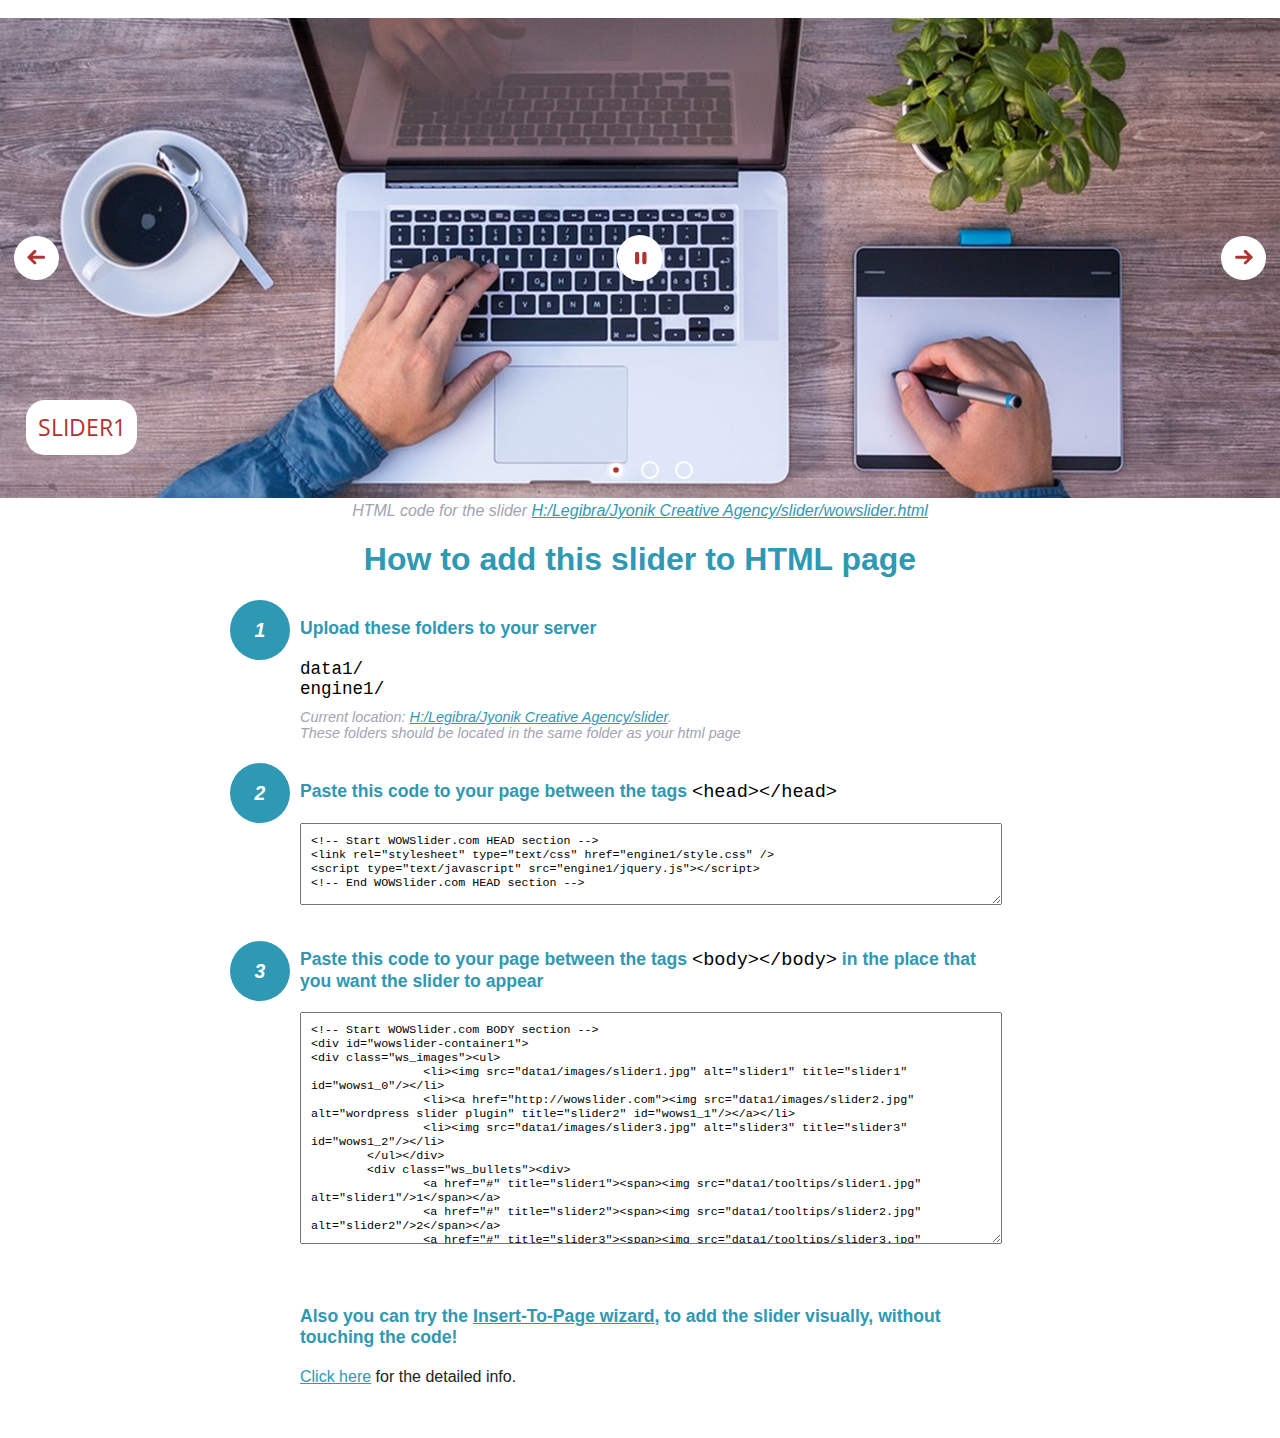
==== slider/wowslider-howto.html @ 46de4f61 "init commit" ====
<!DOCTYPE html>
<html>
<head>
	<title>WOWSlider</title>
	<meta http-equiv="content-type" content="text/html; charset=utf-8" />
	<meta name="description" content="WOWSlider" />
	
	<!-- Start WOWSlider.com HEAD section --> <!-- add to the <head> of your page -->
	<link rel="stylesheet" type="text/css" href="engine1/style.css" />
	<script type="text/javascript" src="engine1/jquery.js"></script>
	<!-- End WOWSlider.com HEAD section -->


<style>
.instuction {
	font-family: sans-serif, Arial;
	display: block;
	margin: 0 auto;
	max-width: 820px;
	width: 100%;
	padding: 0 70px;
	color: #222;
	-webkit-box-sizing: border-box;
	-moz-box-sizing: border-box;
	box-sizing: border-box;
}
.instuction h1 img {
	max-width: 170px;
	vertical-align: middle;
	margin-bottom: 10px;
}
.instuction h1 {
	color: #2F98B3;
	text-align: center;
}
.instuction h2 {
	position: relative;
	font-size: 1.1em;
	color: #2F98B3;
	margin-bottom: 20px;
	margin-top: 40px;
}
.instuction h2 span.num {
	position: absolute;
	left: -70px;
	top: -18px;
	display: inline-block;
	vertical-align: middle;
	font-style: italic;
	font-size: 1.1em;
	width: 60px;
	height: 60px;
	line-height: 60px;
	text-align: center;
	background: #2F98B3;
	color: #fff;
	border-radius: 50%;
}
.instuction .mono {
	color: #000;
	font-family: monospace;
	font-size: 1.3em;
	font-weight: normal;
}
.instuction li.mono {
	font-size: 1.5em;
}

.instuction ul {
	font-size: 0.9em;
	margin-top: 0;
	padding-left: 0;
	list-style: none;
}
.instuction .note {
	color: #A3A3B2;
	font-style: italic;
	padding-top: 10px;
}
.instuction p.note {
	text-align: center;
	padding-top: 0;
	margin-top: 4px;
}
.instuction textarea {
	font-size: 0.9em;
	min-height: 60px;
	padding: 10px;
	margin: 0;
	overflow: auto;
	max-width: 100%;
	width: 100%;
}
.instuction a,
.instuction a:visited {
	color: #2F98B3;
}
</style>


</head>
<body style="margin:auto">

<br>

<!-- Start WOWSlider.com BODY section --> <!-- add to the <body> of your page -->
<div id="wowslider-container1">
<div class="ws_images"><ul>
		<li><img src="data1/images/slider1.jpg" alt="slider1" title="slider1" id="wows1_0"/></li>
		<li><a href="http://wowslider.com"><img src="data1/images/slider2.jpg" alt="wordpress slider plugin" title="slider2" id="wows1_1"/></a></li>
		<li><img src="data1/images/slider3.jpg" alt="slider3" title="slider3" id="wows1_2"/></li>
	</ul></div>
	<div class="ws_bullets"><div>
		<a href="#" title="slider1"><span><img src="data1/tooltips/slider1.jpg" alt="slider1"/>1</span></a>
		<a href="#" title="slider2"><span><img src="data1/tooltips/slider2.jpg" alt="slider2"/>2</span></a>
		<a href="#" title="slider3"><span><img src="data1/tooltips/slider3.jpg" alt="slider3"/>3</span></a>
	</div></div><div class="ws_script" style="position:absolute;left:-99%"><a href="http://wowslider.com">carousel slider</a> by WOWSlider.com v8.2</div>
<div class="ws_shadow"></div>
</div>	
<script type="text/javascript" src="engine1/wowslider.js"></script>
<script type="text/javascript" src="engine1/script.js"></script>
<!-- End WOWSlider.com BODY section -->


<div class="instuction">
	<p class="note">HTML code for the slider <a href="file:///H:/Legibra/Jyonik Creative Agency/slider/wowslider.html">H:/Legibra/Jyonik Creative Agency/slider/wowslider.html</a></p>

	<h1>
		How to add this slider to HTML page
	</h1>

	<h2><span class="num">1</span> Upload these folders to your server</h2>
	<ul>
		<li class="mono">data1/</li>
		<li class="mono">engine1/</li>
		<li class="note">Current location: <a href="file:///H:/Legibra/Jyonik Creative Agency/slider">H:/Legibra/Jyonik Creative Agency/slider</a>. <br>These folders should be located in the same folder as your html page</li>
	</ul>

	<h2><span class="num">2</span> Paste this code to your page between the tags <span class="mono">&lt;head&gt;&lt;/head&gt;</span></h2>
	<textarea onclick="this.select()">&lt;!-- Start WOWSlider.com HEAD section --&gt;
&lt;link rel=&quot;stylesheet&quot; type=&quot;text/css&quot; href=&quot;engine1/style.css&quot; /&gt;
&lt;script type=&quot;text/javascript&quot; src=&quot;engine1/jquery.js&quot;&gt;&lt;/script&gt;
&lt;!-- End WOWSlider.com HEAD section --&gt;</textarea>


	<h2><span class="num" style="top: -8px;">3</span> Paste this code to your page between the tags <span class="mono">&lt;body&gt;&lt;/body&gt;</span> in the place that you want the slider to appear</h2>
	<textarea onclick="this.select()" rows="15">&lt;!-- Start WOWSlider.com BODY section --&gt;
&lt;div id=&quot;wowslider-container1&quot;&gt;
&lt;div class=&quot;ws_images&quot;&gt;&lt;ul&gt;
		&lt;li&gt;&lt;img src=&quot;data1/images/slider1.jpg&quot; alt=&quot;slider1&quot; title=&quot;slider1&quot; id=&quot;wows1_0&quot;/&gt;&lt;/li&gt;
		&lt;li&gt;&lt;a href=&quot;http://wowslider.com&quot;&gt;&lt;img src=&quot;data1/images/slider2.jpg&quot; alt=&quot;wordpress slider plugin&quot; title=&quot;slider2&quot; id=&quot;wows1_1&quot;/&gt;&lt;/a&gt;&lt;/li&gt;
		&lt;li&gt;&lt;img src=&quot;data1/images/slider3.jpg&quot; alt=&quot;slider3&quot; title=&quot;slider3&quot; id=&quot;wows1_2&quot;/&gt;&lt;/li&gt;
	&lt;/ul&gt;&lt;/div&gt;
	&lt;div class=&quot;ws_bullets&quot;&gt;&lt;div&gt;
		&lt;a href=&quot;#&quot; title=&quot;slider1&quot;&gt;&lt;span&gt;&lt;img src=&quot;data1/tooltips/slider1.jpg&quot; alt=&quot;slider1&quot;/&gt;1&lt;/span&gt;&lt;/a&gt;
		&lt;a href=&quot;#&quot; title=&quot;slider2&quot;&gt;&lt;span&gt;&lt;img src=&quot;data1/tooltips/slider2.jpg&quot; alt=&quot;slider2&quot;/&gt;2&lt;/span&gt;&lt;/a&gt;
		&lt;a href=&quot;#&quot; title=&quot;slider3&quot;&gt;&lt;span&gt;&lt;img src=&quot;data1/tooltips/slider3.jpg&quot; alt=&quot;slider3&quot;/&gt;3&lt;/span&gt;&lt;/a&gt;
	&lt;/div&gt;&lt;/div&gt;&lt;div class=&quot;ws_script&quot; style=&quot;position:absolute;left:-99%&quot;&gt;&lt;a href=&quot;http://wowslider.com&quot;&gt;carousel slider&lt;/a&gt; by WOWSlider.com v8.2&lt;/div&gt;
&lt;div class=&quot;ws_shadow&quot;&gt;&lt;/div&gt;
&lt;/div&gt;	
&lt;script type=&quot;text/javascript&quot; src=&quot;engine1/wowslider.js&quot;&gt;&lt;/script&gt;
&lt;script type=&quot;text/javascript&quot; src=&quot;engine1/script.js&quot;&gt;&lt;/script&gt;
&lt;!-- End WOWSlider.com BODY section --&gt;</textarea>

<br><br>
<h2>Also you can try the <a href="http://wowslider.com/help/add-wowslider-to-page-2.html" target="_blank">Insert-To-Page wizard</a>, to add the slider visually, without touching the code!</h2>
<p>
	<a href="http://wowslider.com/help/add-wowslider-to-page-2.html" target="_blank">Click here</a> for the detailed info.
</p>
</div>

<br><br>
</body>
</html>
---- slider/engine1/style.css ----
/*
 *	generated by WOW Slider 8.2
 *	template Animated
 */
@import url(https://fonts.googleapis.com/css?family=Open+Sans&subset=latin,cyrillic,latin-ext);
@font-face {
  font-family: 'ws-ctrl-animated';
  src: url('ws-ctrl-animated.eot');
  src: url('ws-ctrl-animated.eot#iefix') format('embedded-opentype'),
       url('ws-ctrl-animated.svg#ws-ctrl-animated') format('svg');
  font-weight: normal;
  font-style: normal;
}
@font-face {
  font-family: 'ws-ctrl-animated';
  src: url('[data-uri]') format('woff'),
  url('[data-uri]') format('truetype');
}
#wowslider-container1 { 
	display: table;
	zoom: 1; 
	position: relative;
	width: 100%;
	max-width: 100%;
	max-height:480px;
	margin:0px auto 0px;
	z-index:90;
	text-align:left; /* reset align=center */
	font-size: 10px;
	text-shadow: none; /* fix some user styles */

	/* reset box-sizing (to boostrap friendly) */
	-webkit-box-sizing: content-box;
	-moz-box-sizing: content-box;
	box-sizing: content-box; 
}
* html #wowslider-container1{ width:640px }
#wowslider-container1 .ws_images ul{
	position:relative;
	width: 10000%; 
	height:100%;
	left:0;
	list-style:none;
	margin:0;
	padding:0;
	border-spacing:0;
	overflow: visible;
	/*table-layout:fixed;*/
}
#wowslider-container1 .ws_images ul li{
	position: relative;
	width:1%;
	height:100%;
	line-height:0; /*opera*/
	overflow: hidden;
	float:left;
	/*font-size:0;*/
	padding:0 0 0 0 !important;
	margin:0 0 0 0 !important;
}

#wowslider-container1 .ws_images{
	position: relative;
	left:0;
	top:0;
	height:100%;
	max-height:480px;
	max-width: 100%;
	vertical-align: top;
	border:none;
	overflow: hidden;
}
#wowslider-container1 .ws_images ul a{
	width:100%;
	height:100%;
	max-height:480px;
	display:block;
	color:transparent;
}
#wowslider-container1 img{
	max-width: none !important;
}
#wowslider-container1 .ws_images .ws_list img,
#wowslider-container1 .ws_images > div > img{
	width:100%;
	border:none 0;
	max-width: none;
	padding:0;
	margin:0;
}
#wowslider-container1 .ws_images > div > img {
	max-height:480px;
}

#wowslider-container1 .ws_images iframe {
	position: absolute;
	z-index: -1;
}

#wowslider-container1 .ws-title > div {
	display: inline-block !important;
}

#wowslider-container1 a{ 
	text-decoration: none; 
	outline: none; 
	border: none; 
}

#wowslider-container1  .ws_bullets { 
	float: left;
	position:absolute;
	z-index:70;
}
#wowslider-container1  .ws_bullets div{
	position:relative;
	float:left;
	font-size: 0px;
}
/* compatibility with Joomla styles */
#wowslider-container1  .ws_bullets a {
	line-height: 0;
}

#wowslider-container1  .ws_script{
	display:none;
}
#wowslider-container1 sound, 
#wowslider-container1 object{
	position:absolute;
}

/* prevent some of users reset styles */
#wowslider-container1 .ws_effect {
	position: static;
	width: 100%;
	height: 100%;
}

#wowslider-container1 .ws_photoItem {
	border: 2em solid #fff;
	margin-left: -2em;
	margin-top: -2em;
}
#wowslider-container1 .ws_cube_side {
	background: #A6A5A9;
}


#wowslider-container1.ws_gestures {
	cursor: -webkit-grab;
	cursor: -moz-grab;
	cursor: url("[data-uri]"), move;
}
#wowslider-container1.ws_gestures.ws_grabbing {
	cursor: -webkit-grabbing;
	cursor: -moz-grabbing;
	cursor: url("[data-uri]"), move;
}

/* hide controls when video start play */
#wowslider-container1.ws_video_playing .ws_bullets {
	display: none;
}
#wowslider-container1.ws_video_playing:hover .ws_bullets {
	display: block;
}
/* IE fix because it don't show controls on hover if frame visible */
#wowslider-container1.ws_video_playing_ie .ws_bullets,
#wowslider-container1.ws_video_playing_ie a.ws_next,
#wowslider-container1.ws_video_playing_ie a.ws_prev {
	display: block;
}


/* youtube/vimeo buttons */
#wowslider-container1 .ws_video_btn {
	position: absolute;
	display: none;
	cursor: pointer;
	top: 0;
	left: 0;
	width: 100%;
	height: 100%;
	z-index: 55;
}
#wowslider-container1 .ws_video_btn.ws_youtube,
#wowslider-container1 .ws_video_btn.ws_vimeo {
	display: block;
}
#wowslider-container1 .ws_video_btn div {
	position: absolute;
	background-image: url(./playvideo.png);
	background-size: 200%;
	top: 50%;
	left: 50%;
	width: 7em;
	height: 5em;
	margin-left: -3.5em;
	margin-top: -2.5em;
}
#wowslider-container1 .ws_video_btn.ws_youtube div {
	background-position: 0 0;
}
#wowslider-container1 .ws_video_btn.ws_youtube:hover div {
	background-position: 100% 0;
}
#wowslider-container1 .ws_video_btn.ws_vimeo div {
	background-position: 0 100%;
}
#wowslider-container1 .ws_video_btn.ws_vimeo:hover div {
	background-position: 100% 100%;
}

#wowslider-container1 .ws_playpause.ws_hide {
	display: none !important;
}

#wowslider-container1  .ws_bullets { 
	padding: 10px; 
}
#wowslider-container1 .ws_bullets a { 
	position:relative;
	display: inline-block;
	margin: 4px 10px;
	padding: 7px;
	width: 0;
	-webkit-border-radius: 50%;
	-moz-border-radius: 50%;
	border-radius: 50%;
	-webkit-box-shadow: 0 0 0 2px #fff;
	-moz-box-shadow: 0 0 0 2px #fff;
	box-shadow: 0 0 0 2px #fff;
	
	-webkit-transition: all 0.3s;
	-moz-transition: all 0.3s;
	-ms-transition: all 0.3s;
	-o-transition: all 0.3s;
	transition: all 0.3s;
}
#wowslider-container1 .ws_bullets a:hover:after{
	background-color: #b1332f;
}
#wowslider-container1 .ws_bullets a.ws_selbull, #wowslider-container1 .ws_bullets a:hover{
	background-color: #fff;
	-webkit-box-shadow: 0 0 0 3px rgba(255,255,255,0.3);
	-moz-box-shadow: 0 0 0 3px rgba(255,255,255,0.3);
	box-shadow: 0 0 0 3px rgba(255,255,255,0.3);
}
#wowslider-container1 .ws_bullets a.ws_selbull:after,
#wowslider-container1 .ws_bullets a.ws_overbull:after{
	position: absolute;
	content:'';
	top: 0;
	left: 0;
	width: 100%;
	height: 100%;
	background-color: #b1332f;
	
	-webkit-transition: all 0.3s;
	-moz-transition: all 0.3s;
	-ms-transition: all 0.3s;
	-o-transition: all 0.3s;
	transition: all 0.3s;
	
	-webkit-border-radius: 50%;
	-moz-border-radius: 50%;
	border-radius: 50%;
	
	-webkit-transform:scale(0.4);
	-moz-transform:scale(0.4);
	-o-transform:scale(0.4);
	transform:scale(0.4);	
}
@-webkit-keyframes nextArrow {
	49% { -webkit-transform: translate(100%); }
	50% { opacity: 0; -webkit-transform: translate(-100%); }
	51% { opacity: 1; }
}
@-moz-keyframes nextArrow {
	49% { -moz-transform: translate(100%); }
	50% { opacity: 0; -moz-transform: translate(-100%); }
	51% { opacity: 1; }
}
@keyframes nextArrow {
	49% { transform: translate(100%); }
	50% { opacity: 0; transform: translate(-100%); }
	51% { opacity: 1; }
}

@-webkit-keyframes prevArrow {
	49% { -webkit-transform: translate(-100%); }
	50% { opacity: 0; -webkit-transform: translate(100%); }
	51% { opacity: 1; }
}
@-moz-keyframes prevArrow {
	49% { -moz-transform: translate(-100%); }
	50% { opacity: 0; -moz-transform: translate(100%); }
	51% { opacity: 1; }
}
@keyframes prevArrow {
	49% { transform: translate(-100%); }
	50% { opacity: 0; transform: translate(100%); }
	51% { opacity: 1; }
}
#wowslider-container1 a.ws_next, #wowslider-container1 a.ws_prev {
	font: 2.8em "ws-ctrl-animated";
	z-index:60;
	color: #b1332f;
	background-color:#fff;
	overflow: hidden;
	width: 1.6em;
	height: 1.6em;
	-webkit-border-radius: 50%;
	-moz-border-radius: 50%;
	border-radius: 50%;
	
	-webkit-transition: all .4s ease;
  	-moz-transition: all .4s ease;
  	-o-transition: all .4s ease;
  	transition: all .4s ease;
}
#wowslider-container1 a.ws_next {
	position:absolute;
	top:50%;
	margin-top:-0.8em;
	right: 0.5em;
}
#wowslider-container1 a.ws_prev {
	position:absolute;
	top:50%;
	margin-top:-0.8em;
	left: 0.5em;
}
#wowslider-container1 a.ws_next:after,
#wowslider-container1 a.ws_prev:after {
	display: block;
	text-align: center;
	line-height: 1.5em;	
	line-height: 1.9em\9; /* ie9 hack */
	
	-webkit-transition: color .4s ease;
  	-moz-transition: color .4s ease;
  	-o-transition: color .4s ease;
  	transition: color .4s ease;
}
/* IE10+ hacks */
_:-ms-input-placeholder, :root #wowslider-container1 a.ws_prev:after {line-height: 1.9em;}
/* IE10+ hacks */
_:-ms-input-placeholder, :root #wowslider-container1 a.ws_next:after {line-height: 1.9em;}
#wowslider-container1 a.ws_next:after{
	content:'\e801';
}
#wowslider-container1 a.ws_prev:after{
	content:'\e800';
}
#wowslider-container1 a.ws_next:hover:after{
	color: #fff;
	-webkit-animation: nextArrow 0.3s forwards;
	-moz-animation: nextArrow 0.3s forwards;
	animation: nextArrow 0.3s forwards;
}
#wowslider-container1 a.ws_prev:hover:after{
	color: #fff;
	-webkit-animation: prevArrow 0.3s forwards;
	-moz-animation: prevArrow 0.3s forwards;
	animation: prevArrow 0.3s forwards;
}
#wowslider-container1 a.ws_next:hover,
#wowslider-container1 a.ws_prev:hover{
	background-color: #b1332f;
	-webkit-box-shadow: 0 0 0 0.25em rgba(255,255,255,0.3);
	-moz-box-shadow: 0 0 0 0.25em rgba(255,255,255,0.3);
	box-shadow: 0 0 0 0.25em rgba(255,255,255,0.3);
}

/*playpause*/
@-webkit-keyframes playAnimate {
	49% { -webkit-transform: translateY(100%); }
	50% { opacity: 0; -webkit-transform: translateY(-100%); }
	51% { opacity: 1; }
}
@-moz-keyframes playAnimate {
	49% { -moz-transform: translateY(100%); }
	50% { opacity: 0; -moz-transform: translateY(-100%); }
	51% { opacity: 1; }
}
@keyframes playAnimate {
	49% { transform: translateY(100%); }
	50% { opacity: 0; transform: translateY(-100%); }
	51% { opacity: 1; }
}
@-webkit-keyframes pauseAnimate {
	49% { -webkit-transform: translateY(-100%); }
	50% { opacity: 0; -webkit-transform: translateY(100%); }
	51% { opacity: 1; }
}
@-moz-keyframes pauseAnimate {
	49% { -moz-transform: translateY(-100%); }
	50% { opacity: 0; -moz-transform: translateY(100%); }
	51% { opacity: 1; }
}
@keyframes pauseAnimate {
	49% { transform: translateY(-100%); }
	50% { opacity: 0; transform: translateY(100%); }
	51% { opacity: 1; }
}
#wowslider-container1 .ws_playpause {
	position:absolute;
	top:50%;
	left: 50%;
	margin-top:-1.15em;
	font: 2em "ws-ctrl-animated";
	color: #b1332f;
	background-color:#fff;
	z-index: 59;
	text-decoration: none;
	margin-left: -1.15em;
	width: 2.3em;
	height: 2.3em;
	-webkit-border-radius: 50%;
	-moz-border-radius: 50%;
	border-radius: 50%;
	overflow: hidden;
	
	 -webkit-transition: all .4s ease;
  	-moz-transition: all .4s ease;
  	-o-transition: all .4s ease;
  	transition: all .4s ease;
}
#wowslider-container1 .ws_playpause:hover {
	background-color: #b1332f;
	-webkit-box-shadow: 0 0 0 0.35em rgba(255,255,255,0.3);
	-moz-box-shadow: 0 0 0 0.35em rgba(255,255,255,0.3);
	box-shadow: 0 0 0 0.35em rgba(255,255,255,0.3);
}
#wowslider-container1 .ws_playpause:after{
	display: block;
	text-align: center;
	line-height: 2.3em;
	line-height: 2.6em\9; /* ie9 hack */
	
	-webkit-transition: color .4s ease;
  	-moz-transition: color .4s ease;
  	-o-transition: color .4s ease;
  	transition: color .4s ease;
}
/* IE10+ hacks */
_:-ms-input-placeholder, :root #wowslider-container1 .ws_playpause:after {line-height: 2.6em;}
#wowslider-container1 .ws_pause:after {
	content: '\e803';
}
#wowslider-container1 .ws_play:after {
	content: '\e802';
}	
#wowslider-container1 .ws_pause:hover:after {
	color: #fff;
	-webkit-animation: pauseAnimate 0.3s forwards;
	-moz-animation: pauseAnimate 0.3s forwards;
	animation: pauseAnimate 0.3s forwards;
}
#wowslider-container1 .ws_play:hover:after {
	color: #fff;
	-webkit-animation: playAnimate 0.3s forwards;
	-moz-animation: playAnimate 0.3s forwards;
	animation: playAnimate 0.3s forwards;
}
/* bottom center */
#wowslider-container1  .ws_bullets {
	bottom:7px;
	left:50%;
}
#wowslider-container1  .ws_bullets div{
	left:-50%;
}
#wowslider-container1 .ws_bulframe span{
	visibility: visible;
	opacity: 1;
	position: absolute;
	width: 0; 
	height: 0; 
	border-left: 7px solid transparent;
	border-right: 7px solid transparent;
	border-top: 7px solid #fff;

	bottom:-8px;
	margin-left:-7px;
	left:32px;
}#wowslider-container1 .ws-title{
	position: absolute;	
	font: 1.3em 'Open Sans', sans-serif;
	margin-right:10em;
	z-index: 50;
    color: #FFFFFF;
	left: 1em;
	background: none;
	padding: 1em;
	bottom: 30px;
	top: auto;
	opacity: 1;
}
#wowslider-container1 .ws-title div,#wowslider-container1 .ws-title span{
	display:inline-block;
	padding: 0.5em;
	text-transform: uppercase;	
}
#wowslider-container1 .ws-title div{
	display:block;
	margin-top:0.5em;
	font-size: 1.1em;
	padding: 0.7em;
	line-height: 1.15em;
	background-color:#b1332f;
	color:#fff;
	
	-webkit-border-radius: 0.8em;
	-moz-border-radius: 0.8em;
	border-radius: 0.8em;
}
#wowslider-container1 .ws-title span{
	font-size: 1.8em;
	-webkit-border-radius: 0.8em;
	-moz-border-radius: 0.8em;
	border-radius: 0.8em;
	background-color:#fff;
	color:#b1332f;
}#wowslider-container1 .ws_images > ul{
	animation: wsBasic 21.6s infinite;
	-moz-animation: wsBasic 21.6s infinite;
	-webkit-animation: wsBasic 21.6s infinite;
}
@keyframes wsBasic{0%{left:-0%} 24.07%{left:-0%} 33.33%{left:-100%} 57.41%{left:-100%} 66.67%{left:-200%} 90.74%{left:-200%} }
@-moz-keyframes wsBasic{0%{left:-0%} 24.07%{left:-0%} 33.33%{left:-100%} 57.41%{left:-100%} 66.67%{left:-200%} 90.74%{left:-200%} }
@-webkit-keyframes wsBasic{0%{left:-0%} 24.07%{left:-0%} 33.33%{left:-100%} 57.41%{left:-100%} 66.67%{left:-200%} 90.74%{left:-200%} }

#wowslider-container1 .ws_bullets  a img{
	text-indent:0;
	display:block;
	bottom:15px;
	left:-32px;
	visibility:hidden;
	position:absolute;
    border: 1px solid #FFFFFF;
	max-width:none;
}
#wowslider-container1 .ws_bullets a:hover img{
	visibility:visible;
}

#wowslider-container1 .ws_bulframe div div{
	height:48px;
	overflow:visible;
	position:relative;
}
#wowslider-container1 .ws_bulframe div {
	left:0;
	overflow:hidden;
	position:relative;
	width:64px;
	background-color:#FFFFFF;
}
#wowslider-container1  .ws_bullets .ws_bulframe{
	display:none;
	bottom:25px;
	margin-left:4px;
	overflow:visible;
	position:absolute;
	cursor:pointer;
    border: 3px solid #FFFFFF;
}#wowslider-container1 .ws_bulframe div div{
	height: auto;
}

@media all and (max-width:760px) {
	#wowslider-container1 .ws_fullscreen {
		display: block;
	}
}
@media all and (max-width:400px){
	#wowslider-container1 .ws_controls,
	#wowslider-container1 .ws_bullets,
	#wowslider-container1 .ws_thumbs{
		display: none
	}
}
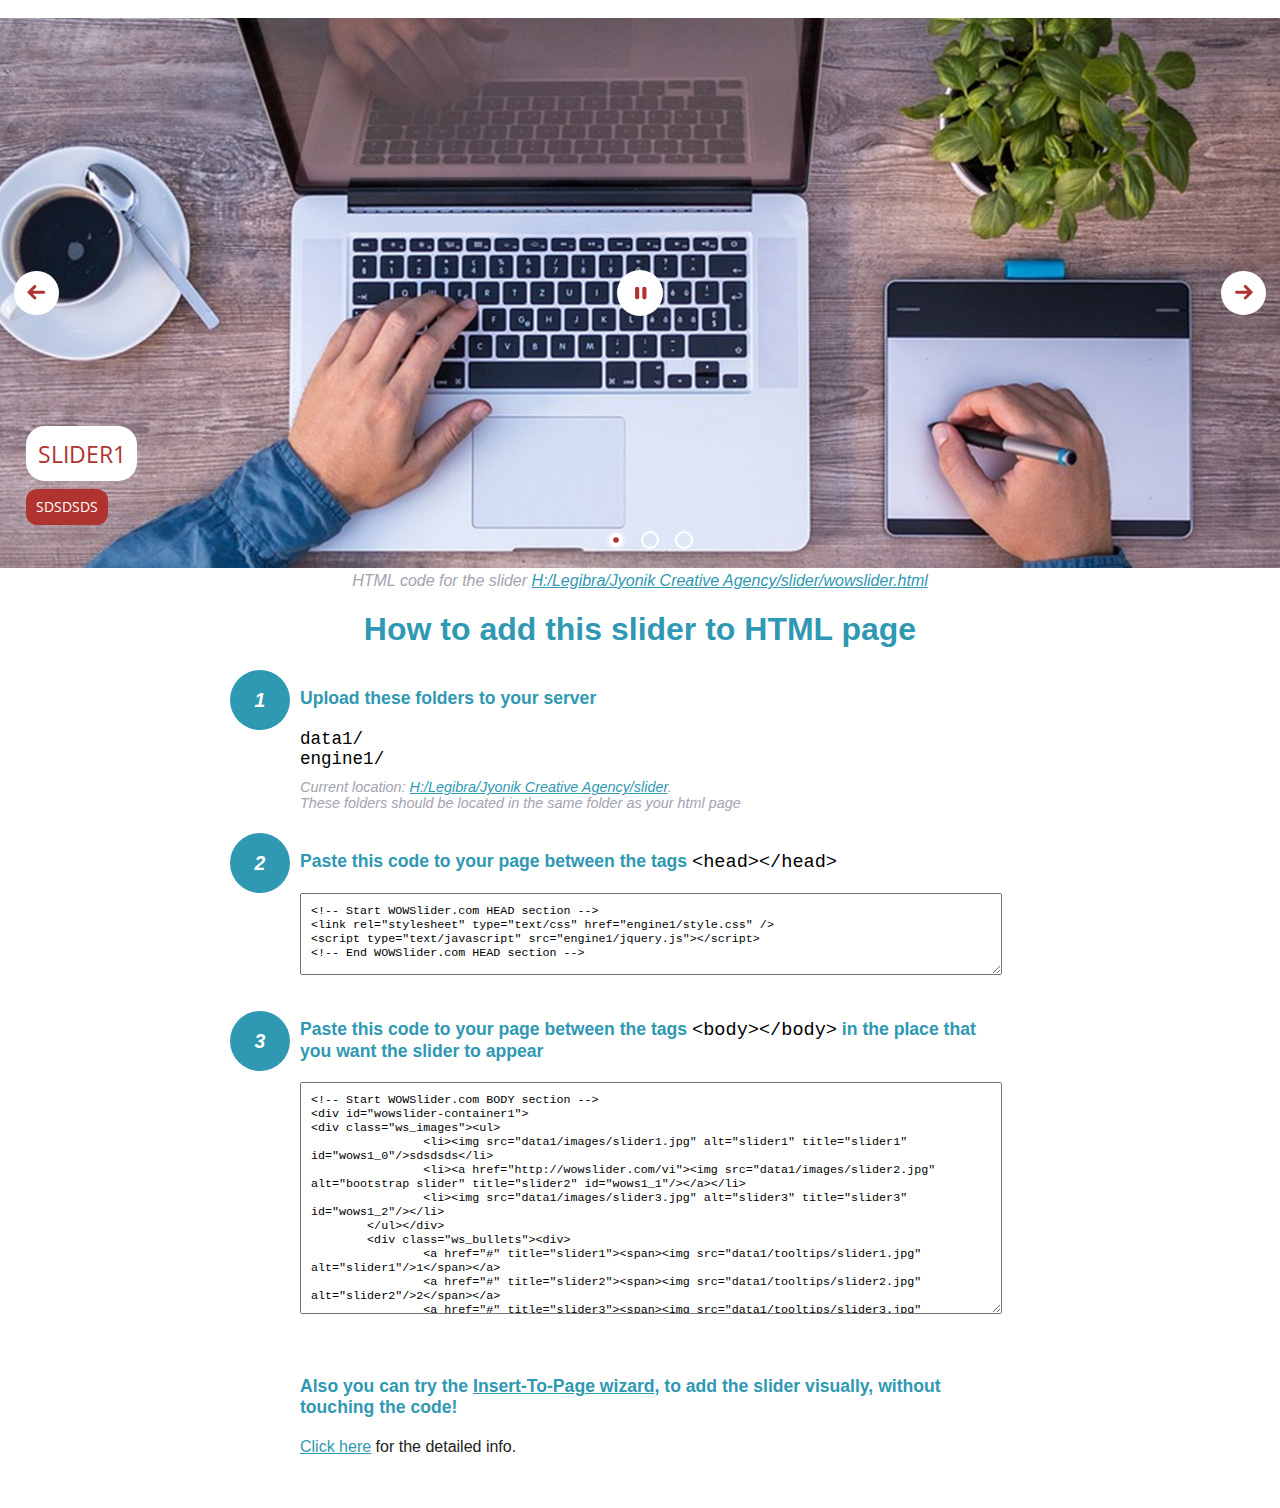
==== commit fc4fc43b: "added map,footer" ====
--- a/slider/wowslider-howto.html
+++ b/slider/wowslider-howto.html
@@ -106,15 +106,15 @@
 <!-- Start WOWSlider.com BODY section --> <!-- add to the <body> of your page -->
 <div id="wowslider-container1">
 <div class="ws_images"><ul>
-		<li><img src="data1/images/slider1.jpg" alt="slider1" title="slider1" id="wows1_0"/></li>
-		<li><a href="http://wowslider.com"><img src="data1/images/slider2.jpg" alt="wordpress slider plugin" title="slider2" id="wows1_1"/></a></li>
+		<li><img src="data1/images/slider1.jpg" alt="slider1" title="slider1" id="wows1_0"/>sdsdsds</li>
+		<li><a href="http://wowslider.com/vi"><img src="data1/images/slider2.jpg" alt="bootstrap slider" title="slider2" id="wows1_1"/></a></li>
 		<li><img src="data1/images/slider3.jpg" alt="slider3" title="slider3" id="wows1_2"/></li>
 	</ul></div>
 	<div class="ws_bullets"><div>
 		<a href="#" title="slider1"><span><img src="data1/tooltips/slider1.jpg" alt="slider1"/>1</span></a>
 		<a href="#" title="slider2"><span><img src="data1/tooltips/slider2.jpg" alt="slider2"/>2</span></a>
 		<a href="#" title="slider3"><span><img src="data1/tooltips/slider3.jpg" alt="slider3"/>3</span></a>
-	</div></div><div class="ws_script" style="position:absolute;left:-99%"><a href="http://wowslider.com">carousel slider</a> by WOWSlider.com v8.2</div>
+	</div></div><div class="ws_script" style="position:absolute;left:-99%"><a href="http://wowslider.com">jquery slideshow</a> by WOWSlider.com v8.2</div>
 <div class="ws_shadow"></div>
 </div>	
 <script type="text/javascript" src="engine1/wowslider.js"></script>
@@ -147,15 +147,15 @@
 	<textarea onclick="this.select()" rows="15">&lt;!-- Start WOWSlider.com BODY section --&gt;
 &lt;div id=&quot;wowslider-container1&quot;&gt;
 &lt;div class=&quot;ws_images&quot;&gt;&lt;ul&gt;
-		&lt;li&gt;&lt;img src=&quot;data1/images/slider1.jpg&quot; alt=&quot;slider1&quot; title=&quot;slider1&quot; id=&quot;wows1_0&quot;/&gt;&lt;/li&gt;
-		&lt;li&gt;&lt;a href=&quot;http://wowslider.com&quot;&gt;&lt;img src=&quot;data1/images/slider2.jpg&quot; alt=&quot;wordpress slider plugin&quot; title=&quot;slider2&quot; id=&quot;wows1_1&quot;/&gt;&lt;/a&gt;&lt;/li&gt;
+		&lt;li&gt;&lt;img src=&quot;data1/images/slider1.jpg&quot; alt=&quot;slider1&quot; title=&quot;slider1&quot; id=&quot;wows1_0&quot;/&gt;sdsdsds&lt;/li&gt;
+		&lt;li&gt;&lt;a href=&quot;http://wowslider.com/vi&quot;&gt;&lt;img src=&quot;data1/images/slider2.jpg&quot; alt=&quot;bootstrap slider&quot; title=&quot;slider2&quot; id=&quot;wows1_1&quot;/&gt;&lt;/a&gt;&lt;/li&gt;
 		&lt;li&gt;&lt;img src=&quot;data1/images/slider3.jpg&quot; alt=&quot;slider3&quot; title=&quot;slider3&quot; id=&quot;wows1_2&quot;/&gt;&lt;/li&gt;
 	&lt;/ul&gt;&lt;/div&gt;
 	&lt;div class=&quot;ws_bullets&quot;&gt;&lt;div&gt;
 		&lt;a href=&quot;#&quot; title=&quot;slider1&quot;&gt;&lt;span&gt;&lt;img src=&quot;data1/tooltips/slider1.jpg&quot; alt=&quot;slider1&quot;/&gt;1&lt;/span&gt;&lt;/a&gt;
 		&lt;a href=&quot;#&quot; title=&quot;slider2&quot;&gt;&lt;span&gt;&lt;img src=&quot;data1/tooltips/slider2.jpg&quot; alt=&quot;slider2&quot;/&gt;2&lt;/span&gt;&lt;/a&gt;
 		&lt;a href=&quot;#&quot; title=&quot;slider3&quot;&gt;&lt;span&gt;&lt;img src=&quot;data1/tooltips/slider3.jpg&quot; alt=&quot;slider3&quot;/&gt;3&lt;/span&gt;&lt;/a&gt;
-	&lt;/div&gt;&lt;/div&gt;&lt;div class=&quot;ws_script&quot; style=&quot;position:absolute;left:-99%&quot;&gt;&lt;a href=&quot;http://wowslider.com&quot;&gt;carousel slider&lt;/a&gt; by WOWSlider.com v8.2&lt;/div&gt;
+	&lt;/div&gt;&lt;/div&gt;&lt;div class=&quot;ws_script&quot; style=&quot;position:absolute;left:-99%&quot;&gt;&lt;a href=&quot;http://wowslider.com&quot;&gt;jquery slideshow&lt;/a&gt; by WOWSlider.com v8.2&lt;/div&gt;
 &lt;div class=&quot;ws_shadow&quot;&gt;&lt;/div&gt;
 &lt;/div&gt;	
 &lt;script type=&quot;text/javascript&quot; src=&quot;engine1/wowslider.js&quot;&gt;&lt;/script&gt;
--- a/slider/engine1/style.css
+++ b/slider/engine1/style.css
@@ -22,7 +22,7 @@
 	position: relative;
 	width: 100%;
 	max-width: 100%;
-	max-height:480px;
+	max-height:550px;
 	margin:0px auto 0px;
 	z-index:90;
 	text-align:left; /* reset align=center */
@@ -64,7 +64,7 @@
 	left:0;
 	top:0;
 	height:100%;
-	max-height:480px;
+	max-height:550px;
 	max-width: 100%;
 	vertical-align: top;
 	border:none;
@@ -73,7 +73,7 @@
 #wowslider-container1 .ws_images ul a{
 	width:100%;
 	height:100%;
-	max-height:480px;
+	max-height:550px;
 	display:block;
 	color:transparent;
 }
@@ -89,7 +89,7 @@
 	margin:0;
 }
 #wowslider-container1 .ws_images > div > img {
-	max-height:480px;
+	max-height:550px;
 }
 
 #wowslider-container1 .ws_images iframe {
@@ -485,7 +485,7 @@
 
 	bottom:-8px;
 	margin-left:-7px;
-	left:32px;
+	left:28px;
 }#wowslider-container1 .ws-title{
 	position: absolute;	
 	font: 1.3em 'Open Sans', sans-serif;
@@ -537,7 +537,7 @@
 	text-indent:0;
 	display:block;
 	bottom:15px;
-	left:-32px;
+	left:-28px;
 	visibility:hidden;
 	position:absolute;
     border: 1px solid #FFFFFF;
@@ -556,7 +556,7 @@
 	left:0;
 	overflow:hidden;
 	position:relative;
-	width:64px;
+	width:55px;
 	background-color:#FFFFFF;
 }
 #wowslider-container1  .ws_bullets .ws_bulframe{
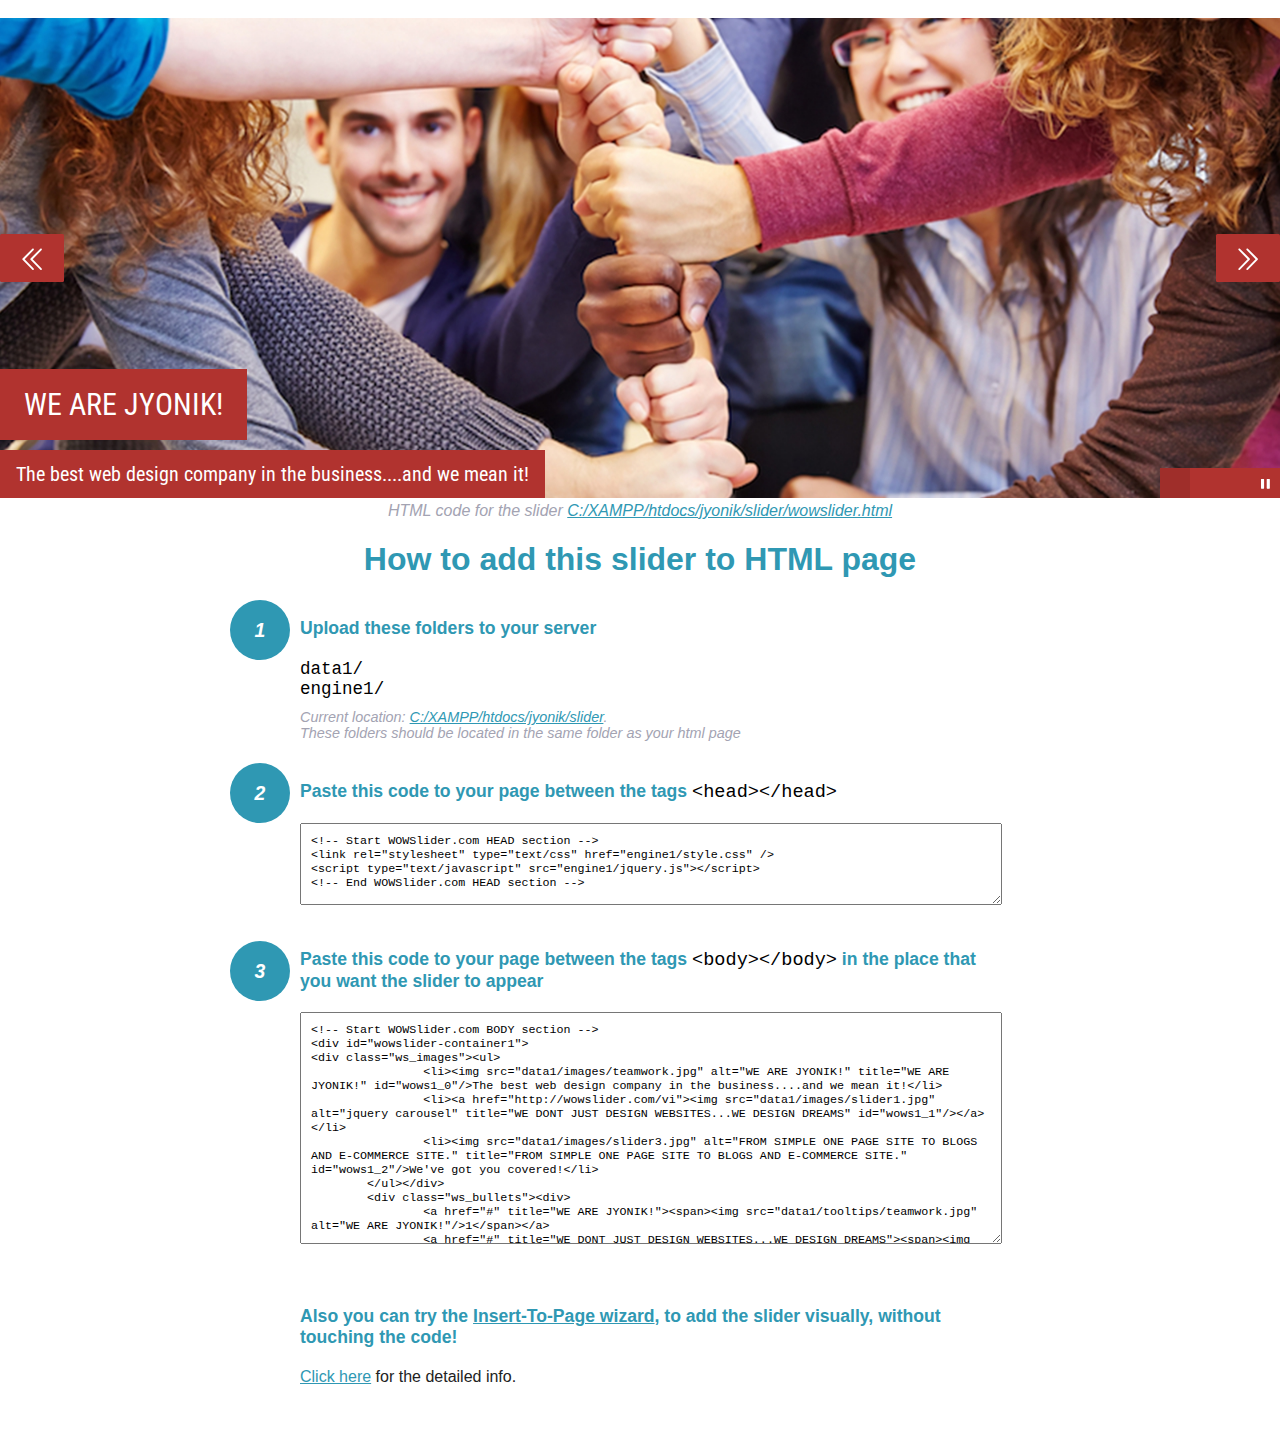
==== commit d73f4642: "feat:responsive" ====
--- a/slider/wowslider-howto.html
+++ b/slider/wowslider-howto.html
@@ -106,15 +106,15 @@
 <!-- Start WOWSlider.com BODY section --> <!-- add to the <body> of your page -->
 <div id="wowslider-container1">
 <div class="ws_images"><ul>
-		<li><img src="data1/images/slider1.jpg" alt="slider1" title="slider1" id="wows1_0"/>sdsdsds</li>
-		<li><a href="http://wowslider.com/vi"><img src="data1/images/slider2.jpg" alt="bootstrap slider" title="slider2" id="wows1_1"/></a></li>
-		<li><img src="data1/images/slider3.jpg" alt="slider3" title="slider3" id="wows1_2"/></li>
+		<li><img src="data1/images/teamwork.jpg" alt="WE ARE JYONIK!" title="WE ARE JYONIK!" id="wows1_0"/>The best web design company in the business....and we mean it!</li>
+		<li><a href="http://wowslider.com/vi"><img src="data1/images/slider1.jpg" alt="jquery carousel" title="WE DONT JUST DESIGN WEBSITES...WE DESIGN DREAMS" id="wows1_1"/></a></li>
+		<li><img src="data1/images/slider3.jpg" alt="FROM SIMPLE ONE PAGE SITE TO BLOGS AND E-COMMERCE SITE." title="FROM SIMPLE ONE PAGE SITE TO BLOGS AND E-COMMERCE SITE." id="wows1_2"/>We've got you covered!</li>
 	</ul></div>
 	<div class="ws_bullets"><div>
-		<a href="#" title="slider1"><span><img src="data1/tooltips/slider1.jpg" alt="slider1"/>1</span></a>
-		<a href="#" title="slider2"><span><img src="data1/tooltips/slider2.jpg" alt="slider2"/>2</span></a>
-		<a href="#" title="slider3"><span><img src="data1/tooltips/slider3.jpg" alt="slider3"/>3</span></a>
-	</div></div><div class="ws_script" style="position:absolute;left:-99%"><a href="http://wowslider.com">jquery slideshow</a> by WOWSlider.com v8.2</div>
+		<a href="#" title="WE ARE JYONIK!"><span><img src="data1/tooltips/teamwork.jpg" alt="WE ARE JYONIK!"/>1</span></a>
+		<a href="#" title="WE DONT JUST DESIGN WEBSITES...WE DESIGN DREAMS"><span><img src="data1/tooltips/slider1.jpg" alt="WE DONT JUST DESIGN WEBSITES...WE DESIGN DREAMS"/>2</span></a>
+		<a href="#" title="FROM SIMPLE ONE PAGE SITE TO BLOGS AND E-COMMERCE SITE."><span><img src="data1/tooltips/slider3.jpg" alt="FROM SIMPLE ONE PAGE SITE TO BLOGS AND E-COMMERCE SITE."/>3</span></a>
+	</div></div><div class="ws_script" style="position:absolute;left:-99%"><a href="http://wowslider.com">jquery image gallery</a> by WOWSlider.com v8.2</div>
 <div class="ws_shadow"></div>
 </div>	
 <script type="text/javascript" src="engine1/wowslider.js"></script>
@@ -123,7 +123,7 @@
 
 
 <div class="instuction">
-	<p class="note">HTML code for the slider <a href="file:///H:/Legibra/Jyonik Creative Agency/slider/wowslider.html">H:/Legibra/Jyonik Creative Agency/slider/wowslider.html</a></p>
+	<p class="note">HTML code for the slider <a href="file:///C:/XAMPP/htdocs/jyonik/slider/wowslider.html">C:/XAMPP/htdocs/jyonik/slider/wowslider.html</a></p>
 
 	<h1>
 		How to add this slider to HTML page
@@ -133,7 +133,7 @@
 	<ul>
 		<li class="mono">data1/</li>
 		<li class="mono">engine1/</li>
-		<li class="note">Current location: <a href="file:///H:/Legibra/Jyonik Creative Agency/slider">H:/Legibra/Jyonik Creative Agency/slider</a>. <br>These folders should be located in the same folder as your html page</li>
+		<li class="note">Current location: <a href="file:///C:/XAMPP/htdocs/jyonik/slider">C:/XAMPP/htdocs/jyonik/slider</a>. <br>These folders should be located in the same folder as your html page</li>
 	</ul>
 
 	<h2><span class="num">2</span> Paste this code to your page between the tags <span class="mono">&lt;head&gt;&lt;/head&gt;</span></h2>
@@ -147,15 +147,15 @@
 	<textarea onclick="this.select()" rows="15">&lt;!-- Start WOWSlider.com BODY section --&gt;
 &lt;div id=&quot;wowslider-container1&quot;&gt;
 &lt;div class=&quot;ws_images&quot;&gt;&lt;ul&gt;
-		&lt;li&gt;&lt;img src=&quot;data1/images/slider1.jpg&quot; alt=&quot;slider1&quot; title=&quot;slider1&quot; id=&quot;wows1_0&quot;/&gt;sdsdsds&lt;/li&gt;
-		&lt;li&gt;&lt;a href=&quot;http://wowslider.com/vi&quot;&gt;&lt;img src=&quot;data1/images/slider2.jpg&quot; alt=&quot;bootstrap slider&quot; title=&quot;slider2&quot; id=&quot;wows1_1&quot;/&gt;&lt;/a&gt;&lt;/li&gt;
-		&lt;li&gt;&lt;img src=&quot;data1/images/slider3.jpg&quot; alt=&quot;slider3&quot; title=&quot;slider3&quot; id=&quot;wows1_2&quot;/&gt;&lt;/li&gt;
+		&lt;li&gt;&lt;img src=&quot;data1/images/teamwork.jpg&quot; alt=&quot;WE ARE JYONIK!&quot; title=&quot;WE ARE JYONIK!&quot; id=&quot;wows1_0&quot;/&gt;The best web design company in the business....and we mean it!&lt;/li&gt;
+		&lt;li&gt;&lt;a href=&quot;http://wowslider.com/vi&quot;&gt;&lt;img src=&quot;data1/images/slider1.jpg&quot; alt=&quot;jquery carousel&quot; title=&quot;WE DONT JUST DESIGN WEBSITES...WE DESIGN DREAMS&quot; id=&quot;wows1_1&quot;/&gt;&lt;/a&gt;&lt;/li&gt;
+		&lt;li&gt;&lt;img src=&quot;data1/images/slider3.jpg&quot; alt=&quot;FROM SIMPLE ONE PAGE SITE TO BLOGS AND E-COMMERCE SITE.&quot; title=&quot;FROM SIMPLE ONE PAGE SITE TO BLOGS AND E-COMMERCE SITE.&quot; id=&quot;wows1_2&quot;/&gt;We've got you covered!&lt;/li&gt;
 	&lt;/ul&gt;&lt;/div&gt;
 	&lt;div class=&quot;ws_bullets&quot;&gt;&lt;div&gt;
-		&lt;a href=&quot;#&quot; title=&quot;slider1&quot;&gt;&lt;span&gt;&lt;img src=&quot;data1/tooltips/slider1.jpg&quot; alt=&quot;slider1&quot;/&gt;1&lt;/span&gt;&lt;/a&gt;
-		&lt;a href=&quot;#&quot; title=&quot;slider2&quot;&gt;&lt;span&gt;&lt;img src=&quot;data1/tooltips/slider2.jpg&quot; alt=&quot;slider2&quot;/&gt;2&lt;/span&gt;&lt;/a&gt;
-		&lt;a href=&quot;#&quot; title=&quot;slider3&quot;&gt;&lt;span&gt;&lt;img src=&quot;data1/tooltips/slider3.jpg&quot; alt=&quot;slider3&quot;/&gt;3&lt;/span&gt;&lt;/a&gt;
-	&lt;/div&gt;&lt;/div&gt;&lt;div class=&quot;ws_script&quot; style=&quot;position:absolute;left:-99%&quot;&gt;&lt;a href=&quot;http://wowslider.com&quot;&gt;jquery slideshow&lt;/a&gt; by WOWSlider.com v8.2&lt;/div&gt;
+		&lt;a href=&quot;#&quot; title=&quot;WE ARE JYONIK!&quot;&gt;&lt;span&gt;&lt;img src=&quot;data1/tooltips/teamwork.jpg&quot; alt=&quot;WE ARE JYONIK!&quot;/&gt;1&lt;/span&gt;&lt;/a&gt;
+		&lt;a href=&quot;#&quot; title=&quot;WE DONT JUST DESIGN WEBSITES...WE DESIGN DREAMS&quot;&gt;&lt;span&gt;&lt;img src=&quot;data1/tooltips/slider1.jpg&quot; alt=&quot;WE DONT JUST DESIGN WEBSITES...WE DESIGN DREAMS&quot;/&gt;2&lt;/span&gt;&lt;/a&gt;
+		&lt;a href=&quot;#&quot; title=&quot;FROM SIMPLE ONE PAGE SITE TO BLOGS AND E-COMMERCE SITE.&quot;&gt;&lt;span&gt;&lt;img src=&quot;data1/tooltips/slider3.jpg&quot; alt=&quot;FROM SIMPLE ONE PAGE SITE TO BLOGS AND E-COMMERCE SITE.&quot;/&gt;3&lt;/span&gt;&lt;/a&gt;
+	&lt;/div&gt;&lt;/div&gt;&lt;div class=&quot;ws_script&quot; style=&quot;position:absolute;left:-99%&quot;&gt;&lt;a href=&quot;http://wowslider.com&quot;&gt;jquery image gallery&lt;/a&gt; by WOWSlider.com v8.2&lt;/div&gt;
 &lt;div class=&quot;ws_shadow&quot;&gt;&lt;/div&gt;
 &lt;/div&gt;	
 &lt;script type=&quot;text/javascript&quot; src=&quot;engine1/wowslider.js&quot;&gt;&lt;/script&gt;
--- a/slider/engine1/style.css
+++ b/slider/engine1/style.css
@@ -1,20 +1,20 @@
 /*
  *	generated by WOW Slider 8.2
- *	template Animated
+ *	template Dodgy
  */
-@import url(https://fonts.googleapis.com/css?family=Open+Sans&subset=latin,cyrillic,latin-ext);
+@import url(https://fonts.googleapis.com/css?family=Roboto+Condensed&subset=latin,cyrillic,latin-ext);
 @font-face {
-  font-family: 'ws-ctrl-animated';
-  src: url('ws-ctrl-animated.eot');
-  src: url('ws-ctrl-animated.eot#iefix') format('embedded-opentype'),
-       url('ws-ctrl-animated.svg#ws-ctrl-animated') format('svg');
+  font-family: 'ws-ctrl-dodgy';
+  src: url('ws-ctrl-dodgy.eot');
+  src: url('ws-ctrl-dodgy.eot#iefix') format('embedded-opentype'),
+       url('ws-ctrl-dodgy.svg#ws-ctrl-dodgy') format('svg');
   font-weight: normal;
   font-style: normal;
 }
 @font-face {
-  font-family: 'ws-ctrl-animated';
-  src: url('[data-uri]') format('woff'),
-  url('[data-uri]') format('truetype');
+  font-family: 'ws-ctrl-dodgy';
+  src: url('[data-uri]') format('woff'),
+       url('[data-uri]') format('truetype');
 }
 #wowslider-container1 { 
 	display: table;
@@ -22,7 +22,7 @@
 	position: relative;
 	width: 100%;
 	max-width: 100%;
-	max-height:550px;
+	max-height:480px;
 	margin:0px auto 0px;
 	z-index:90;
 	text-align:left; /* reset align=center */
@@ -64,7 +64,7 @@
 	left:0;
 	top:0;
 	height:100%;
-	max-height:550px;
+	max-height:480px;
 	max-width: 100%;
 	vertical-align: top;
 	border:none;
@@ -73,7 +73,7 @@
 #wowslider-container1 .ws_images ul a{
 	width:100%;
 	height:100%;
-	max-height:550px;
+	max-height:480px;
 	display:block;
 	color:transparent;
 }
@@ -89,7 +89,7 @@
 	margin:0;
 }
 #wowslider-container1 .ws_images > div > img {
-	max-height:550px;
+	max-height:480px;
 }
 
 #wowslider-container1 .ws_images iframe {
@@ -215,315 +215,240 @@
 #wowslider-container1 .ws_playpause.ws_hide {
 	display: none !important;
 }
-
-#wowslider-container1  .ws_bullets { 
-	padding: 10px; 
+#wowslider-container1 .ws_controls {
+	position: absolute;
+	top: 0; left: 0; right: 0; bottom: 0;
+	overflow: hidden;
+}
+
+/* FS btn */
+#wowslider-container1 .ws_fullscreen {
+	right: auto;
+	left: 0;
+	top: 0;
+	background: #b1332f;
+	font-size: 0.8rem;
+	padding: 8px;
+}
+
+/* bullets */
+#wowslider-container1 .ws_bullets { 
+	padding: 0px;
+	max-width: 40%;
+	text-align: right;
 }
 #wowslider-container1 .ws_bullets a { 
 	position:relative;
 	display: inline-block;
-	margin: 4px 10px;
-	padding: 7px;
 	width: 0;
-	-webkit-border-radius: 50%;
-	-moz-border-radius: 50%;
-	border-radius: 50%;
-	-webkit-box-shadow: 0 0 0 2px #fff;
-	-moz-box-shadow: 0 0 0 2px #fff;
-	box-shadow: 0 0 0 2px #fff;
+	padding: 15px;
+} 
+#wowslider-container1 .ws_bullets a > span {
+	position:absolute;
+	display: block;
+	top:0;
+	right: 0;
+	height:100%;
+	width:100%;
+	background: #b1332f;
+}
+
+#wowslider-container1 .ws_bullets a.ws_overbull > span,
+#wowslider-container1 .ws_bullets a.ws_selbull > span {
+	background: #9f2e2a;
+}
+
+
+
+/* Play / Pause */
+#wowslider-container1 .ws_playpause {
+	position:absolute;
+	right: 0;
+	bottom: 0;
+	padding: 15px;
+	background: #b1332f;
 	
-	-webkit-transition: all 0.3s;
-	-moz-transition: all 0.3s;
-	-ms-transition: all 0.3s;
-	-o-transition: all 0.3s;
-	transition: all 0.3s;
-}
-#wowslider-container1 .ws_bullets a:hover:after{
-	background-color: #b1332f;
-}
-#wowslider-container1 .ws_bullets a.ws_selbull, #wowslider-container1 .ws_bullets a:hover{
-	background-color: #fff;
-	-webkit-box-shadow: 0 0 0 3px rgba(255,255,255,0.3);
-	-moz-box-shadow: 0 0 0 3px rgba(255,255,255,0.3);
-	box-shadow: 0 0 0 3px rgba(255,255,255,0.3);
-}
-#wowslider-container1 .ws_bullets a.ws_selbull:after,
-#wowslider-container1 .ws_bullets a.ws_overbull:after{
-	position: absolute;
-	content:'';
+	color: #ffffff;
+	z-index: 100;
+}
+
+#wowslider-container1 .ws_playpause > span:before {
+	font: 1.2em "ws-ctrl-dodgy";
+	position: absolute;
+	left: 0;
+	top: 50%;
+	right: 0;
+	margin-top: 1px;
+	display: block;
+	text-align: center;
+	-webkit-transform: translateY(-50%);
+	transform: translateY(-50%);
+}
+/* IE10+ hacks */
+_:-ms-input-placeholder, :root #wowslider-container1 a.ws_playpause > span:before {line-height: 3.2em;}
+
+#wowslider-container1 .ws_play > span:before {
+	content:"\e800";
+}
+#wowslider-container1 .ws_pause > span:before {
+	content:"\e801";
+}
+
+
+
+/* arrows */
+#wowslider-container1 a.ws_next,
+#wowslider-container1 a.ws_prev {
+	position:absolute;
+	top:50%;
+	color: #ffffff;
+	margin-top: -2.4em;
+	width: 6.4em;
+	height: 4.8em;
+	z-index: 100;
+
+	-webkit-transition: background 200ms ease-in-out, -webkit-transform 200ms ease-in-out, box-shadow 200ms ease-in-out;
+	transition: background 200ms ease-in-out, transform 200ms ease-in-out, -webkit-transform 200ms ease-in-out, box-shadow 200ms ease-in-out;
+}
+#wowslider-container1 a.ws_next {
+	right: 0;
+}
+#wowslider-container1 a.ws_prev {
+	left: 0;
+}
+
+
+#wowslider-container1 a.ws_next > span,
+#wowslider-container1 a.ws_prev > span {
+	display: block;
+	position: absolute;
+	top: 0; left: 0; right: 0; bottom: 0;
+	background: #b1332f;
+	border-radius: 0.15em;
+	color: #fff;
+	text-align: center;
+	z-index: 2;
+}
+
+#wowslider-container1 a.ws_next > span:before,
+#wowslider-container1 a.ws_prev > span:before,
+#wowslider-container1 a.ws_next > span:after,
+#wowslider-container1 a.ws_prev > span:after {
+	position: absolute;
+	display: block;
+	font: 2.5em "ws-ctrl-dodgy";
+	top: 50%;
+	left: 0;
+	right: 0;
+	margin-top: 1px;
+	margin-left: -8px;
+	-webkit-transform: translateY(-50%);
+	transform: translateY(-50%);
+}
+/* IE10+ hacks */
+_:-ms-input-placeholder, :root #wowslider-container1 a.ws_next > span:before {line-height: 3.2em;}
+_:-ms-input-placeholder, :root #wowslider-container1 a.ws_prev > span:before {line-height: 3.2em;}
+
+#wowslider-container1 a.ws_next > span:before,
+#wowslider-container1 a.ws_next > span:after {
+	content:'\e803';
+}
+#wowslider-container1 a.ws_prev > span:before,
+#wowslider-container1 a.ws_prev > span:after {
+	content:'\e802';
+}
+#wowslider-container1 a.ws_next > span:after,
+#wowslider-container1 a.ws_prev > span:after {
+	margin-left: 8px;
+}
+
+#wowslider-container1 a.ws_prev,
+#wowslider-container1 a.ws_next {
+  -webkit-perspective: 1000px;
+  -ms-perspective: 1000px;
+  perspective: 1000px;
+  -webkit-transition: 300ms padding 300ms ease, 300ms margin-top 300ms ease;
+  transition: 300ms padding 300ms ease, 300ms margin-top 300ms ease;
+}
+#wowslider-container1 a.ws_prev:hover,
+#wowslider-container1 a.ws_next:hover {
+  padding: $arrowHoverPadding$em 0;
+  margin-top: -$arrowHoverPadding$em;
+  -webkit-transition: 300ms padding ease, 300ms margin-top ease;
+  transition: 300ms padding ease, 300ms margin-top ease;
+}
+
+
+
+#wowslider-container1 a.ws_prev img,
+#wowslider-container1 a.ws_next img {
+	position: absolute;
 	top: 0;
+	width: 6.4em;
+	-webkit-transform-style: preserve-3d;
+	transform-style: preserve-3d;
+
+	visibility: hidden;
+	-webkit-transition: 300ms -webkit-transform ease, 300ms visibility ease;
+	transition: 300ms transform ease, 300ms -webkit-transform ease, 300ms visibility ease;
+}
+
+#wowslider-container1 a.ws_prev img {
+	left: 6.4em;
+	-webkit-transform: rotateY(90deg);
+	-ms-transform: rotateY(90deg);
+	transform: rotateY(90deg);
+
+	-webkit-transform-origin: 0 0;
+	-ms-transform-origin: 0 0;
+	transform-origin: 0 0;
+}
+#wowslider-container1 a.ws_next img {
+	right: 6.4em;
+	-webkit-transform: rotateY(-90deg);
+	-ms-transform: rotateY(-90deg);
+	transform: rotateY(-90deg);
+
+	-webkit-transform-origin: 100% 0;
+	-ms-transform-origin: 100% 0;
+	transform-origin: 100% 0;
+}
+
+#wowslider-container1 a.ws_next:hover img,
+#wowslider-container1 a.ws_prev:hover img {
+	visibility: visible;
+	-webkit-transform: rotateY(0);
+	transform: rotateY(0);
+}/* bottom center */
+#wowslider-container1  .ws_bullets {
+	bottom:0;
+	right: 0;
+	margin-right: 30px;
+}#wowslider-container1 .ws-title{
+	font: 2em 'Roboto Condensed', 'MS Sans Serif', Geneva, sans-serif;
+	max-width: 50%;
+	position: absolute;
 	left: 0;
-	width: 100%;
-	height: 100%;
-	background-color: #b1332f;
-	
-	-webkit-transition: all 0.3s;
-	-moz-transition: all 0.3s;
-	-ms-transition: all 0.3s;
-	-o-transition: all 0.3s;
-	transition: all 0.3s;
-	
-	-webkit-border-radius: 50%;
-	-moz-border-radius: 50%;
-	border-radius: 50%;
-	
-	-webkit-transform:scale(0.4);
-	-moz-transform:scale(0.4);
-	-o-transform:scale(0.4);
-	transform:scale(0.4);	
-}
-@-webkit-keyframes nextArrow {
-	49% { -webkit-transform: translate(100%); }
-	50% { opacity: 0; -webkit-transform: translate(-100%); }
-	51% { opacity: 1; }
-}
-@-moz-keyframes nextArrow {
-	49% { -moz-transform: translate(100%); }
-	50% { opacity: 0; -moz-transform: translate(-100%); }
-	51% { opacity: 1; }
-}
-@keyframes nextArrow {
-	49% { transform: translate(100%); }
-	50% { opacity: 0; transform: translate(-100%); }
-	51% { opacity: 1; }
-}
-
-@-webkit-keyframes prevArrow {
-	49% { -webkit-transform: translate(-100%); }
-	50% { opacity: 0; -webkit-transform: translate(100%); }
-	51% { opacity: 1; }
-}
-@-moz-keyframes prevArrow {
-	49% { -moz-transform: translate(-100%); }
-	50% { opacity: 0; -moz-transform: translate(100%); }
-	51% { opacity: 1; }
-}
-@keyframes prevArrow {
-	49% { transform: translate(-100%); }
-	50% { opacity: 0; transform: translate(100%); }
-	51% { opacity: 1; }
-}
-#wowslider-container1 a.ws_next, #wowslider-container1 a.ws_prev {
-	font: 2.8em "ws-ctrl-animated";
-	z-index:60;
-	color: #b1332f;
-	background-color:#fff;
-	overflow: hidden;
-	width: 1.6em;
-	height: 1.6em;
-	-webkit-border-radius: 50%;
-	-moz-border-radius: 50%;
-	border-radius: 50%;
-	
-	-webkit-transition: all .4s ease;
-  	-moz-transition: all .4s ease;
-  	-o-transition: all .4s ease;
-  	transition: all .4s ease;
-}
-#wowslider-container1 a.ws_next {
-	position:absolute;
-	top:50%;
-	margin-top:-0.8em;
-	right: 0.5em;
-}
-#wowslider-container1 a.ws_prev {
-	position:absolute;
-	top:50%;
-	margin-top:-0.8em;
-	left: 0.5em;
-}
-#wowslider-container1 a.ws_next:after,
-#wowslider-container1 a.ws_prev:after {
-	display: block;
-	text-align: center;
-	line-height: 1.5em;	
-	line-height: 1.9em\9; /* ie9 hack */
-	
-	-webkit-transition: color .4s ease;
-  	-moz-transition: color .4s ease;
-  	-o-transition: color .4s ease;
-  	transition: color .4s ease;
-}
-/* IE10+ hacks */
-_:-ms-input-placeholder, :root #wowslider-container1 a.ws_prev:after {line-height: 1.9em;}
-/* IE10+ hacks */
-_:-ms-input-placeholder, :root #wowslider-container1 a.ws_next:after {line-height: 1.9em;}
-#wowslider-container1 a.ws_next:after{
-	content:'\e801';
-}
-#wowslider-container1 a.ws_prev:after{
-	content:'\e800';
-}
-#wowslider-container1 a.ws_next:hover:after{
-	color: #fff;
-	-webkit-animation: nextArrow 0.3s forwards;
-	-moz-animation: nextArrow 0.3s forwards;
-	animation: nextArrow 0.3s forwards;
-}
-#wowslider-container1 a.ws_prev:hover:after{
-	color: #fff;
-	-webkit-animation: prevArrow 0.3s forwards;
-	-moz-animation: prevArrow 0.3s forwards;
-	animation: prevArrow 0.3s forwards;
-}
-#wowslider-container1 a.ws_next:hover,
-#wowslider-container1 a.ws_prev:hover{
-	background-color: #b1332f;
-	-webkit-box-shadow: 0 0 0 0.25em rgba(255,255,255,0.3);
-	-moz-box-shadow: 0 0 0 0.25em rgba(255,255,255,0.3);
-	box-shadow: 0 0 0 0.25em rgba(255,255,255,0.3);
-}
-
-/*playpause*/
-@-webkit-keyframes playAnimate {
-	49% { -webkit-transform: translateY(100%); }
-	50% { opacity: 0; -webkit-transform: translateY(-100%); }
-	51% { opacity: 1; }
-}
-@-moz-keyframes playAnimate {
-	49% { -moz-transform: translateY(100%); }
-	50% { opacity: 0; -moz-transform: translateY(-100%); }
-	51% { opacity: 1; }
-}
-@keyframes playAnimate {
-	49% { transform: translateY(100%); }
-	50% { opacity: 0; transform: translateY(-100%); }
-	51% { opacity: 1; }
-}
-@-webkit-keyframes pauseAnimate {
-	49% { -webkit-transform: translateY(-100%); }
-	50% { opacity: 0; -webkit-transform: translateY(100%); }
-	51% { opacity: 1; }
-}
-@-moz-keyframes pauseAnimate {
-	49% { -moz-transform: translateY(-100%); }
-	50% { opacity: 0; -moz-transform: translateY(100%); }
-	51% { opacity: 1; }
-}
-@keyframes pauseAnimate {
-	49% { transform: translateY(-100%); }
-	50% { opacity: 0; transform: translateY(100%); }
-	51% { opacity: 1; }
-}
-#wowslider-container1 .ws_playpause {
-	position:absolute;
-	top:50%;
-	left: 50%;
-	margin-top:-1.15em;
-	font: 2em "ws-ctrl-animated";
-	color: #b1332f;
-	background-color:#fff;
-	z-index: 59;
-	text-decoration: none;
-	margin-left: -1.15em;
-	width: 2.3em;
-	height: 2.3em;
-	-webkit-border-radius: 50%;
-	-moz-border-radius: 50%;
-	border-radius: 50%;
-	overflow: hidden;
-	
-	 -webkit-transition: all .4s ease;
-  	-moz-transition: all .4s ease;
-  	-o-transition: all .4s ease;
-  	transition: all .4s ease;
-}
-#wowslider-container1 .ws_playpause:hover {
-	background-color: #b1332f;
-	-webkit-box-shadow: 0 0 0 0.35em rgba(255,255,255,0.3);
-	-moz-box-shadow: 0 0 0 0.35em rgba(255,255,255,0.3);
-	box-shadow: 0 0 0 0.35em rgba(255,255,255,0.3);
-}
-#wowslider-container1 .ws_playpause:after{
-	display: block;
-	text-align: center;
-	line-height: 2.3em;
-	line-height: 2.6em\9; /* ie9 hack */
-	
-	-webkit-transition: color .4s ease;
-  	-moz-transition: color .4s ease;
-  	-o-transition: color .4s ease;
-  	transition: color .4s ease;
-}
-/* IE10+ hacks */
-_:-ms-input-placeholder, :root #wowslider-container1 .ws_playpause:after {line-height: 2.6em;}
-#wowslider-container1 .ws_pause:after {
-	content: '\e803';
-}
-#wowslider-container1 .ws_play:after {
-	content: '\e802';
-}	
-#wowslider-container1 .ws_pause:hover:after {
-	color: #fff;
-	-webkit-animation: pauseAnimate 0.3s forwards;
-	-moz-animation: pauseAnimate 0.3s forwards;
-	animation: pauseAnimate 0.3s forwards;
-}
-#wowslider-container1 .ws_play:hover:after {
-	color: #fff;
-	-webkit-animation: playAnimate 0.3s forwards;
-	-moz-animation: playAnimate 0.3s forwards;
-	animation: playAnimate 0.3s forwards;
-}
-/* bottom center */
-#wowslider-container1  .ws_bullets {
-	bottom:7px;
-	left:50%;
-}
-#wowslider-container1  .ws_bullets div{
-	left:-50%;
-}
-#wowslider-container1 .ws_bulframe span{
-	visibility: visible;
-	opacity: 1;
-	position: absolute;
-	width: 0; 
-	height: 0; 
-	border-left: 7px solid transparent;
-	border-right: 7px solid transparent;
-	border-top: 7px solid #fff;
-
-	bottom:-8px;
-	margin-left:-7px;
-	left:28px;
-}#wowslider-container1 .ws-title{
-	position: absolute;	
-	font: 1.3em 'Open Sans', sans-serif;
 	margin-right:10em;
 	z-index: 50;
-    color: #FFFFFF;
-	left: 1em;
-	background: none;
-	padding: 1em;
-	bottom: 30px;
+	bottom: 0;
 	top: auto;
 	opacity: 1;
 }
 #wowslider-container1 .ws-title div,#wowslider-container1 .ws-title span{
 	display:inline-block;
-	padding: 0.5em;
-	text-transform: uppercase;	
+	padding: 0.6em 0.8em;
+	background-color: #b1332f;
+	color: #fff;
 }
 #wowslider-container1 .ws-title div{
 	display:block;
 	margin-top:0.5em;
-	font-size: 1.1em;
-	padding: 0.7em;
-	line-height: 1.15em;
-	background-color:#b1332f;
-	color:#fff;
-	
-	-webkit-border-radius: 0.8em;
-	-moz-border-radius: 0.8em;
-	border-radius: 0.8em;
+	font-size: 1em;
+	color: #fff;
 }
 #wowslider-container1 .ws-title span{
-	font-size: 1.8em;
-	-webkit-border-radius: 0.8em;
-	-moz-border-radius: 0.8em;
-	border-radius: 0.8em;
-	background-color:#fff;
-	color:#b1332f;
+	font-size: 1.5em;
 }#wowslider-container1 .ws_images > ul{
 	animation: wsBasic 21.6s infinite;
 	-moz-animation: wsBasic 21.6s infinite;
@@ -534,13 +459,12 @@
 @-webkit-keyframes wsBasic{0%{left:-0%} 24.07%{left:-0%} 33.33%{left:-100%} 57.41%{left:-100%} 66.67%{left:-200%} 90.74%{left:-200%} }
 
 #wowslider-container1 .ws_bullets  a img{
+	position:absolute;
+	display:block;
 	text-indent:0;
-	display:block;
 	bottom:15px;
-	left:-28px;
+	left:-32px;
 	visibility:hidden;
-	position:absolute;
-    border: 1px solid #FFFFFF;
 	max-width:none;
 }
 #wowslider-container1 .ws_bullets a:hover img{
@@ -556,17 +480,20 @@
 	left:0;
 	overflow:hidden;
 	position:relative;
-	width:55px;
-	background-color:#FFFFFF;
+	width:64px;
 }
 #wowslider-container1  .ws_bullets .ws_bulframe{
+	position:absolute;
 	display:none;
-	bottom:25px;
-	margin-left:4px;
-	overflow:visible;
-	position:absolute;
+	bottom:30px;
+	margin-left:10px;
 	cursor:pointer;
-    border: 3px solid #FFFFFF;
+
+	/* fixed bulframe hidding in Chrome */
+	-webkit-transform: translateZ(0);
+	-ms-transform: translateZ(0);
+	-o-transform: translateZ(0);
+	transform: translateZ(0);
 }#wowslider-container1 .ws_bulframe div div{
 	height: auto;
 }
